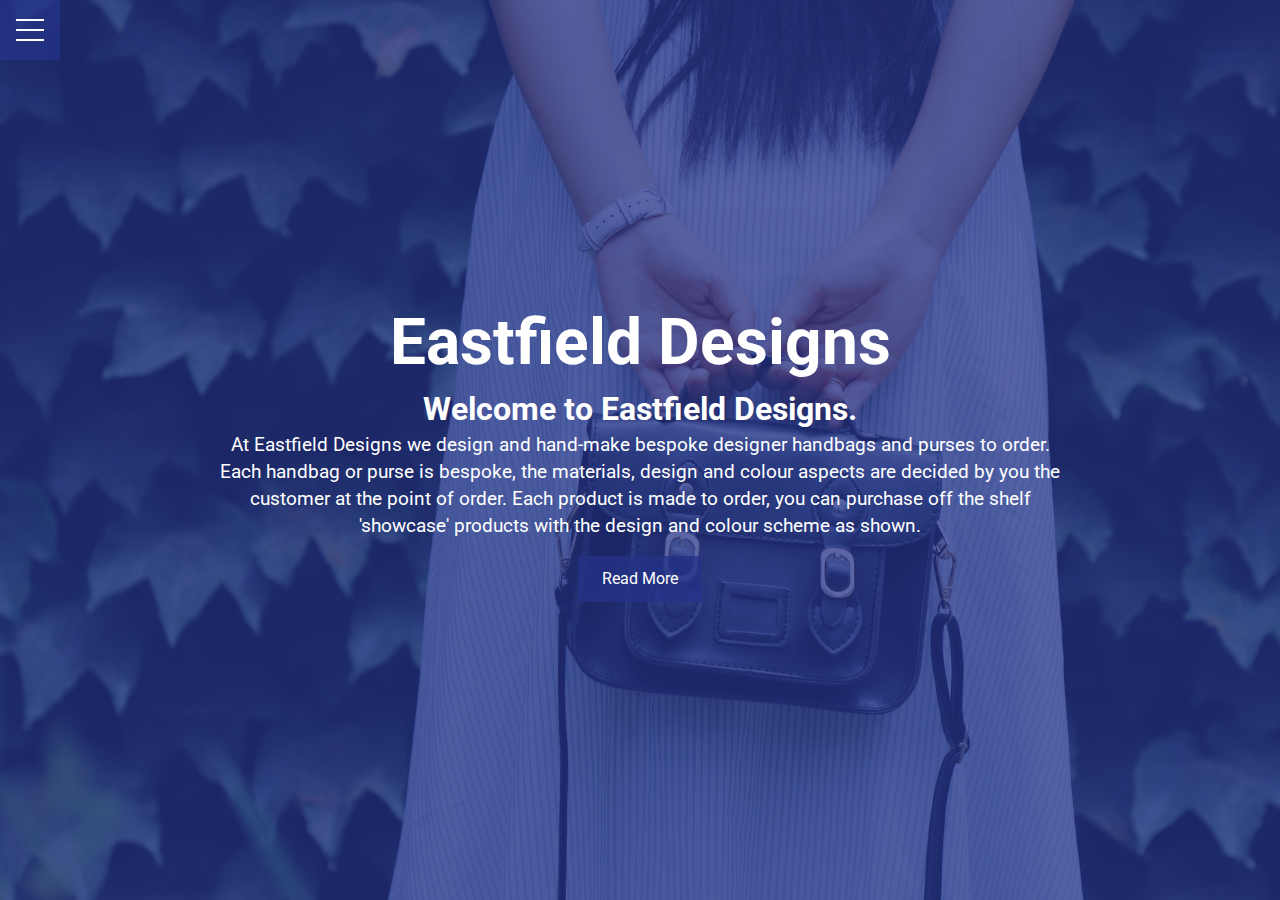
==== index.html @ 6e040016 "Initial Design - CSS, JS and HTML" ====
<!DOCTYPE html>
<html lang="en">
<head>
  <meta charset="UTF-8">
  <meta name="viewport" content="width=device-width, initial-scale=1.0">
  <meta http-equiv="X-UA-Compatible" content="ie=edge">
  <link href="https://fonts.googleapis.com/css?family=Roboto" rel="stylesheet">
  <link rel="stylesheet" href="css/style.css">
  <link rel="stylesheet" href="css/menu.css">
  <title>Eastfield </title>
</head>
<body>
  <div class="menu-wrap">
    <input type="checkbox" class="toggler">
    <div class="hamburger"><div></div></div>
    <div class="menu">
      <div>
        <div>
          <ul>
            <li><a href="index.html">Home</a></li>
            <li><a href="#">About Us</a></li>
            <li><a href="slideshow.html">Product Slideshow</a></li>
            <li><a href="contact.html">Contact Us</a></li>
          </ul>
        </div>
      </div>
    </div>
  </div>

  <header class="showcase">
    <div class="container showcase-inner">
      <h1>Eastfield Designs</h1>
      <h2>Welcome to Eastfield Designs.</h2>
      <p></p>
      <p> At Eastfield Designs we design and hand-make bespoke designer handbags and purses to order.  
      Each handbag or purse is bespoke, the materials, design and colour aspects are decided by you the customer at the point of order.  
      Each product is made to order, you can purchase off the shelf 'showcase' products with the design and colour scheme as shown.</p>
      <a href="#" class="btn">Read More</a>
    </div>
  </header>
</body>
</html>
---- css/style.css ----
/* CORE STYLES */
:root {
    --primary-color: rgba(36, 51, 136, 0.75);
    --overlay-color: rgba(24, 39, 51 , 0.85);
    --menu-speed: 0.75s;
  }
  
  * {
    margin: 0;
    padding: 0;
    box-sizing: border-box;
  }
  
  body {
    font-family: 'Roboto', sans-serif;
    line-height: 1.4;
  }
  
  .container {
    max-width: 960px;
    margin: auto;
    overflow: hidden;
    padding: 0 3rem;
  }
  
  .showcase {
    background: var(--primary-color);
    color: #fff;
    height: 100vh;
    position: relative;
  }
  
  .showcase:before {
    content: '';
    /* background: url('https://images.pexels.com/photos/533923/pexels-photo-533923.jpeg?auto=compress&cs=tinysrgb&dpr=2&h=750&w=1260') no-repeat center center/cover; */
    /* background: url('../images/showcase.jpg') no-repeat center center/cover; */
    background: url('../images/showcase_bag.jpg') no-repeat center center/cover;
    position: absolute;
    top: 0;
    left: 0;
    width: 100%;
    height: 100%;
    z-index: -1;
  }
  
  .showcase .showcase-inner {
    display: flex;
    flex-direction: column;
    align-items: center;
    justify-content: center;
    text-align: center;
    height: 100%;
  }
  
  .showcase h1 {
    font-size: 4rem;
  }
  
  .showcase h2 {
    font-size: 2rem;
  }
  
  .showcase p {
    font-size: 1.2rem;
  }
  
  .btn {
    display: inline-block;
    border: none;
    background: var(--primary-color);
    color: #fff;
    padding: 0.75rem 1.5rem;
    margin-top: 1rem;
    transition: opacity 1s ease-in-out;
    text-decoration: none;
  }
  
  .btn:hover {
    opacity: 0.7;
  }
---- css/menu.css ----
/* MENU STYLES */
.menu-wrap {
    position: fixed;
    top: 0;
    left: 0;
    z-index: 1;
  }
  
  .menu-wrap .toggler {
    position: absolute;
    top: 0;
    left: 0;
    z-index: 2;
    cursor: pointer;
    width: 50px;
    height: 50px;
    opacity: 0;
  }
  
  .menu-wrap .hamburger {
    position: absolute;
    top: 0;
    left: 0;
    z-index: 1;
    width: 60px;
    height: 60px;
    padding: 1rem;
    background: var(--primary-color);
    display: flex;
    align-items: center;
    justify-content: center;
  }
  
  /* Hamburger Line */
  .menu-wrap .hamburger > div {
    position: relative;
    flex: none;
    width: 100%;
    height: 2px;
    background: #fff;
    display: flex;
    align-items: center;
    justify-content: center;
    transition: all 0.4s ease;
  }
  
  /* Hamburger Lines - Top & Bottom */
  .menu-wrap .hamburger > div::before,
  .menu-wrap .hamburger > div::after {
    content: '';
    position: absolute;
    z-index: 1;
    top: -10px;
    width: 100%;
    height: 2px;
    background: inherit;
  }
  
  /* Moves Line Down */
  .menu-wrap .hamburger > div::after {
    top: 10px;
  }
  
  /* Toggler Animation */
  .menu-wrap .toggler:checked + .hamburger > div {
    transform: rotate(135deg);
  }
  
  /* Turns Lines Into X */
  .menu-wrap .toggler:checked + .hamburger > div:before,
  .menu-wrap .toggler:checked + .hamburger > div:after {
    top: 0;
    transform: rotate(90deg);
  }
  
  /* Rotate On Hover When Checked */
  .menu-wrap .toggler:checked:hover + .hamburger > div {
    transform: rotate(225deg);
  }
  
  /* Show Menu */
  .menu-wrap .toggler:checked ~ .menu {
    visibility: visible;
  }
  
  .menu-wrap .toggler:checked ~ .menu > div {
    transform: scale(1);
    transition-duration: var(--menu-speed);
  }
  
  .menu-wrap .toggler:checked ~ .menu > div > div {
    opacity: 1;
    transition:  opacity 0.4s ease 0.4s;
  }
  
  .menu-wrap .menu {
    position: fixed;
    top: 0;
    left: 0;
    width: 100%;
    height: 100%;
    visibility: hidden;
    overflow: hidden;
    display: flex;
    align-items: center;
    justify-content: center;
  }
  
  .menu-wrap .menu > div {
    background: var(--overlay-color);
    border-radius: 50%;
    width: 200vw;
    height: 200vw;
    display: flex;
    flex: none;
    align-items: center;
    justify-content: center;
    transform: scale(0);
    transition: all 0.4s ease;
  }
  
  .menu-wrap .menu > div > div {
    text-align: center;
    max-width: 90vw;
    max-height: 100vh;
    opacity: 0;
    transition: opacity 0.4s ease;
  }
  
  .menu-wrap .menu > div > div > ul > li {
    list-style: none;
    color: #fff;
    font-size: 1.5rem;
    padding: 1rem;
  }
  
  .menu-wrap .menu > div > div > ul > li > a {
    color: inherit;
    text-decoration: none;
    transition: color 0.4s ease;
  }
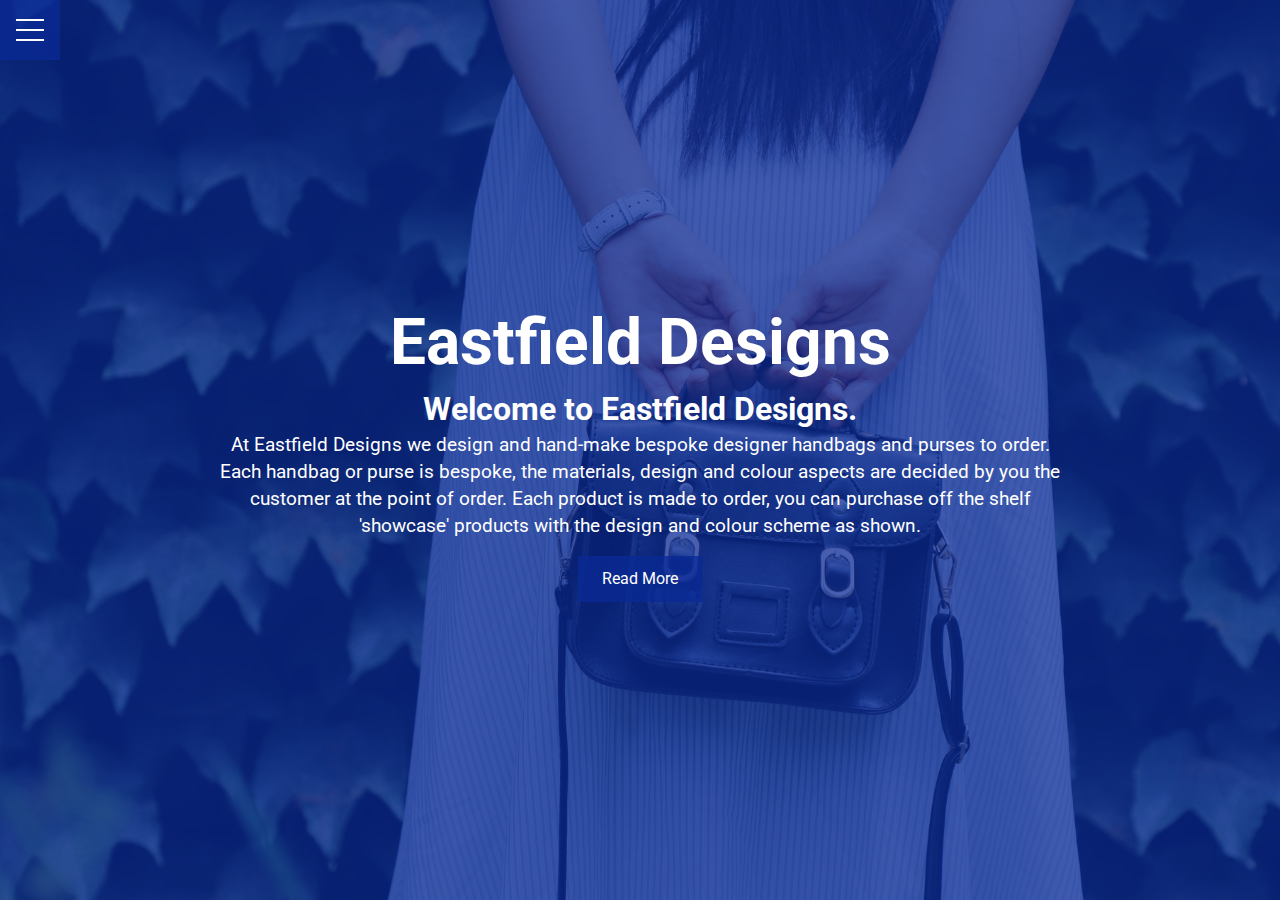
==== commit dc985233: "Adding Docker" ====
--- a/index.html
+++ b/index.html
@@ -7,7 +7,7 @@
   <link href="https://fonts.googleapis.com/css?family=Roboto" rel="stylesheet">
   <link rel="stylesheet" href="css/style.css">
   <link rel="stylesheet" href="css/menu.css">
-  <title>Eastfield </title>
+  <title>Eastfield Designs</title>
 </head>
 <body>
   <div class="menu-wrap">
--- a/css/style.css
+++ b/css/style.css
@@ -1,6 +1,6 @@
 /* CORE STYLES */
 :root {
-    --primary-color: rgba(36, 51, 136, 0.75);
+    --primary-color: rgba(10, 42, 150, 0.75);
     --overlay-color: rgba(24, 39, 51 , 0.85);
     --menu-speed: 0.75s;
   }
